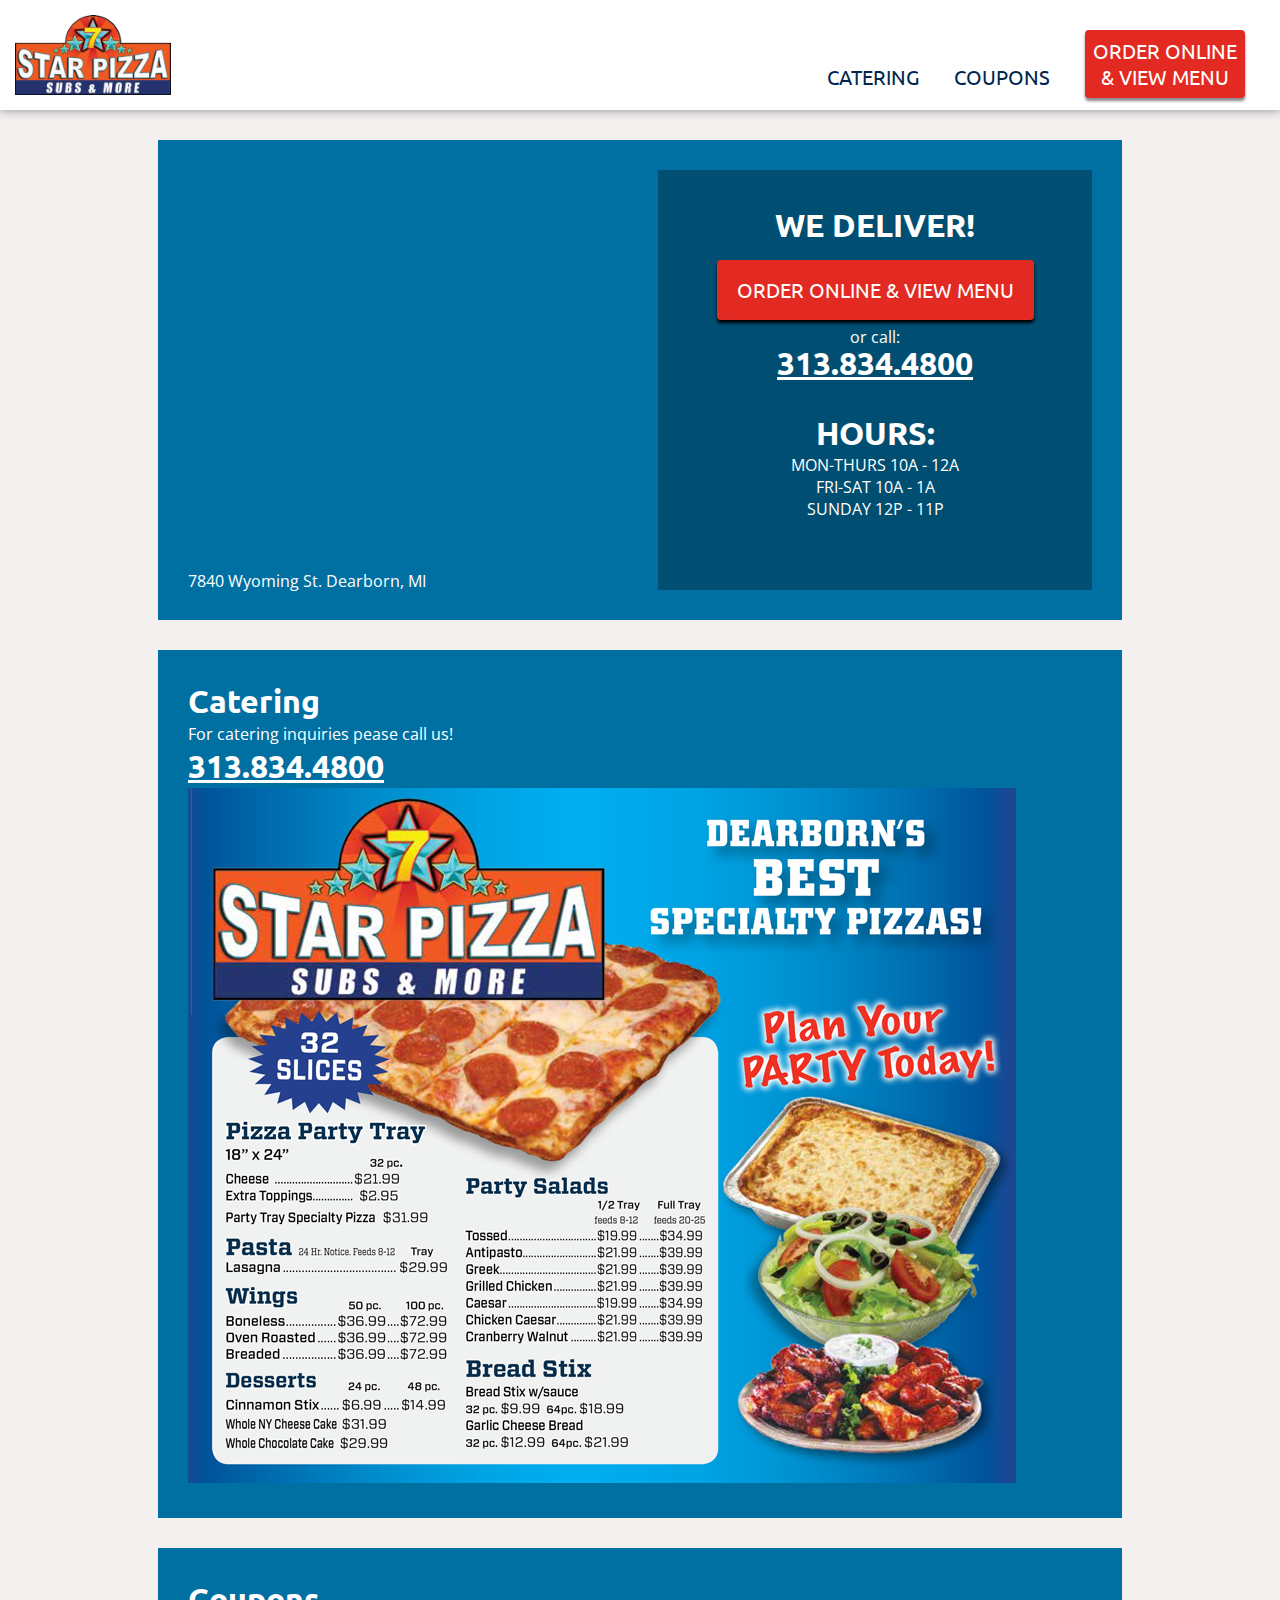
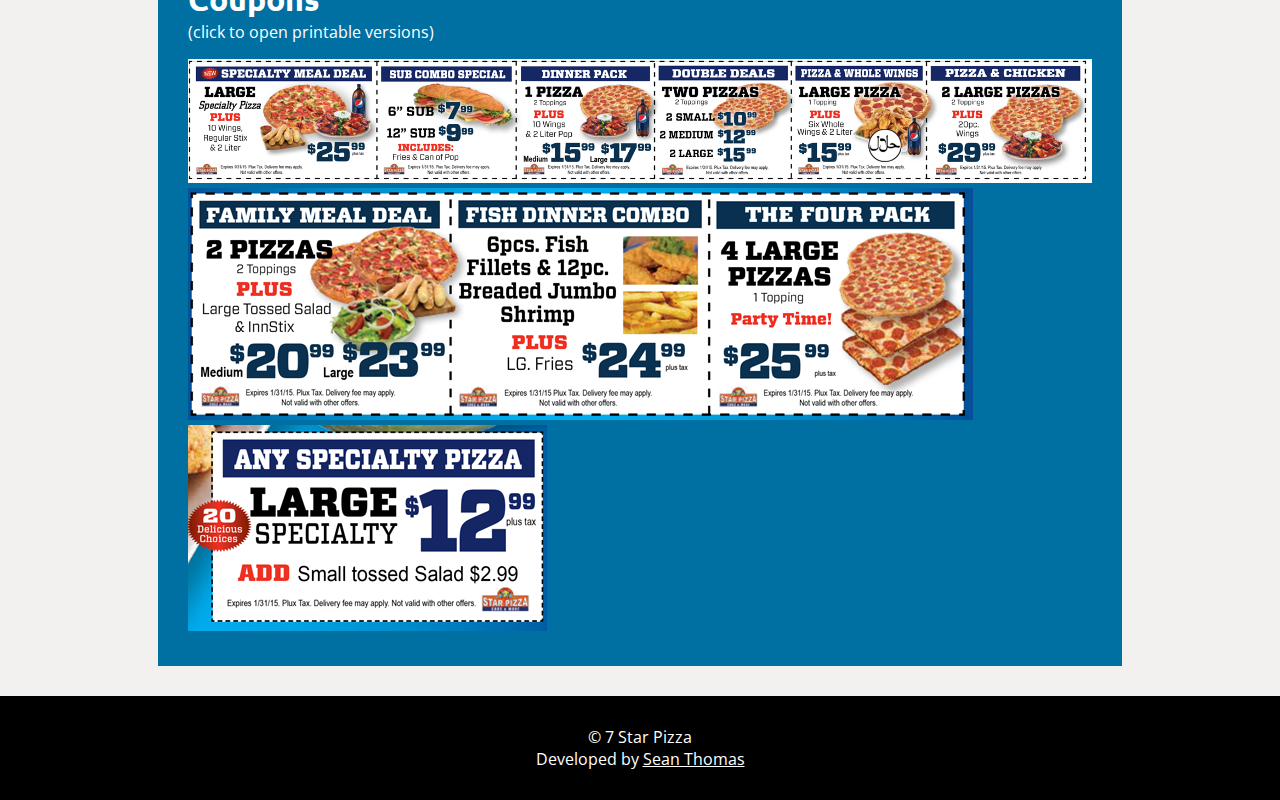
==== index.htm @ 00bd5d82 "changed name" ====
<!DOCTYPE html PUBLIC "-//W3C//DTD XHTML 1.0 Strict//EN"
 "http://www.w3.org/TR/xhtml1/DTD/xhtml1-strict.dtd">
<html xmlns="http://www.w3.org/1999/xhtml">

<head>
    <title>
    	7 Star Pizza
    </title>
    <link type="text/css" rel="stylesheet" href="style.css">
   <link href='http://fonts.googleapis.com/css?family=Ubuntu:700|Open+Sans:400italic,600italic,700italic,400,700,600' rel='stylesheet' type='text/css'>
   <meta name="viewport" content="width=device-width, initial-scale=1.0" />


</head>


<body>


<div id="header">
	
    <div id="logo"><a href="#" onclick="smoothScroll('');" accesskey="1"><img src="images/logo.png" alt="7 Star Logo"></a></div>
    <ul>
    
    
        
    
       	 
    <li>
    	<a href="#catering" onclick="smoothScroll('catering');">CATERING</a>
    </li>
        
    <li>
    	<a href="#coupons" onclick="smoothScroll('coupons');">COUPONS</a>
    </li>
    <li>
    	<a href="https://www.orderstart.com/7starpizza" class="navbarOrder">ORDER ONLINE</br>&amp; VIEW MENU</a> 
    </li>
    </ul>
    
</div>


<div id="content">
	
    <div id="contact">
    	<div id="right">
    		<h1>WE DELIVER!</h1>
    		<a href="https://www.orderstart.com/7starpizza" class="navbarOrder" id="inContact">ORDER ONLINE &amp; VIEW MENU</a> 
    		<p>or call:</p>
    		<h1><a href="tel:+1-313-834-4800">313.834.4800</a></h1>
    		<h1><br><br><br><br><br><br>HOURS:</h1>
    		<p>MON-THURS 10A - 12A<br>
    			FRI-SAT 10A - 1A<br>
    			SUNDAY 12P - 11P
    		</p>
    	</div>
    	<div id="left">
    		<iframe id="map" frameborder="0" style="border:0" src="https://www.google.com/maps/embed/v1/place?q=7840%20Wyoming%20Street%2C%20Dearborn%2C%20MI%2C%20United%20States&key=AIzaSyAMWW5sTQtnzHOuHHIys45VFIl9ddIp5K8"></iframe>
    		<p>7840 Wyoming St. Dearborn, MI</p>
    	</div>
    	
    	<div style="clear:both"></div>
	</div>
    
    
    <div id="catering">
	    <h1>Catering</h1>
	    <p>For catering inquiries pease call us!</p>
	    <h1><a href="tel:+1-313-834-4800">313.834.4800</a></h1>
	   	<a href="images/catering.png" ><img src="images/catering.png" alt="7 Star Catering Menu"></a>

    </div>
    
    
    <div id="coupons">
	    <h1>Coupons</h1>
	    <p>(click to open printable versions)</p>
	    <a href="images/coupons1.png" ><img src="images/coupons1.png" alt="7 Star Coupons"></a>
	    <a href="images/coupons2.png" ><img src="images/coupons2.png" alt="7 Star Coupons"></a>
	    <a href="images/coupons3.png" ><img src="images/coupons3.png" alt="7 Star Coupons"></a>
	    
    </div>
    
    
</div>

<div id="footer">
	
	&copy; 7 Star Pizza<br>
	Developed by <a link href="http://theseangt.appspot.com">Sean Thomas</a>
	
</div>

<script src="//ajax.googleapis.com/ajax/libs/jquery/1.11.0/jquery.min.js"></script>
</body> 

</html>

<script type="text/javascript">
function currentYPosition() {
    // Firefox, Chrome, Opera, Safari
    if (self.pageYOffset) return self.pageYOffset;
    // Internet Explorer 6 - standards mode
    if (document.documentElement && document.documentElement.scrollTop)
        return document.documentElement.scrollTop;
    // Internet Explorer 6, 7 and 8
    if (document.body.scrollTop) return document.body.scrollTop;
    return 0;
}

function elmYPosition(eID) {
    var elm = document.getElementById(eID);
    var y = elm.offsetTop;
    var node = elm;
    while (node.offsetParent && node.offsetParent != document.body) {
        node = node.offsetParent;
        y += node.offsetTop;
    } return y;
}

function smoothScroll(eID) {
    var startY = currentYPosition();
    var stopY = elmYPosition(eID);

    var distance = stopY > startY ? stopY - startY : startY - stopY;
    if (distance < 100) {
        scrollTo(0, stopY); return;
    }
    var speed = Math.round(distance / 100);
    if (speed >= 20) speed = 20;
    var step = Math.round(distance / 25);
    var leapY = stopY > startY ? startY + step : startY - step;
    var timer = 0;
    if (stopY > startY) {
        for ( var i=startY; i<stopY; i+=step ) {
            setTimeout("window.scrollTo(0, "+leapY+")", timer * speed);
            leapY += step; if (leapY > stopY) leapY = stopY; timer++;
        } return;
    }
    for ( var i=startY; i>stopY; i-=step ) {
        setTimeout("window.scrollTo(0, "+leapY+")", timer * speed);
        leapY -= step; if (leapY < stopY) leapY = stopY; timer++;
    }
    return false;
}

$(document).ready(function () {

    $(window).scroll(function () {
        if ($(this).scrollTop() > 100) {
            $('.scrollup').fadeIn();
        } else {
            $('.scrollup').fadeOut();
        }
    });

    $('.scrollup').click(function () {
        $("html, body").animate({
            scrollTop: 0
        }, 600);
        return false;
    });

});

</script>
---- style.css ----
body 
    {
    font-family: 'Open Sans', sans-serif;
    color: #00254F;
    background-color: #F3F0F0;
    margin:0;
    padding:0;
    border:0;
    }
h1{
	font-family: 'Ubuntu', sans-serif;
	color: white;
}

p
	{
	font-family: 'Open Sans', sans-serif;
    color: white;
    background: none;
	}
#pic
    {
    padding: 14px;
    }

a
    {
    color: white; 
    }

#header 
    {
    font-family: 'Ubuntu', sans-serif; 
    overflow:hidden;
    padding: 0px 0px 0px 0px;
    background-color:white;
    box-shadow: 0px 0px 10px 0px #888888;
    width:100%;
    height:auto;
    z-index:1000;
    top:0px;
    
    }
    
#logo img{
	float:left;
  width: 156px;
  height: 80px;
  margin:15px;
   }
.navbarOrder{
	background:#E32A22;
	padding:8px;
	color:white !important;
	display:inline-block;
	text-align:center;
	box-shadow: 0px 3px 3px 0px #888888;
	border-radius:4px;
}
#inContact{
	font-family: 'Ubuntu', sans-serif; 
	max-width:400px;
	line-height:40px;
	text-decoration:none;
	box-shadow: 0px 3px 3px 0px black;
	display:table;
	margin: 30px auto -10px auto;
	font-size:20px;
	padding: 10px 20px 10px 20px;
}
#inContact:hover{
	text-decoration:underline;
}
.navbarOrder:hover{
	text-decoration:underline;
	
	cursor:pointer;
}
.bigButton{
	
}
.bigButton:hover{
	
}
#header li 
    { 
    font-size: 20px;
    display: inline;
    padding:15px;
    }
    
#header ul 
    {
    list-style: none;
    text-align: right;
    vertical-align: middle;
    padding-right:20px;
    float:right;
    margin: 30px 0 0 0;
    }
    
#header li a
    { 
    	text-decoration:none;
    	color:#00254F;
    }
#header li a:hover
    { 
    	text-decoration:underline;
    }
    
#content{
	max-width:1024px;
	margin:auto;
}

#coupons, #menu, #catering, #contact{
	margin:30px;
	padding:30px;
}
#menu{
	background-color: #D13532;
}
#catering, #contact, #coupons{
	background-color: #0070A3;
}


#left{
	width:48%;
	height:400px;
	float:left;
	margin:auto;
}
#map{
	float:left;
	width:100%;
	height:100%;
	
}
#right{
	width:48%;
	height:350px;
	float:right;
	padding:50px 0px 20px 0px;
	background:#7f7f7f;
  background:rgba(0,0,0,0.3);
}


#right h1{
	width:100%;
	text-align:center;
	line-height:10px;
	margin:0;
	padding:0;
}
#right p{
	width:100%;
	text-align:center;
	margin-bottom:10px;
	color:white;
	background:none;
}
#left p{
	color:white;
}
#hours{
	padding-top:60px;
}

#footer{
	background-color:black;
	color:white;
	text-align:center;
	padding:30px;
}
#coupons img{
	max-width:100%;
	height:auto;
}
#coupons h1{
	line-height:0;
}
#catering h1{
	line-height:0;
}
#catering img{
	max-width:100%;
	height:auto;
}
    
/* -----------Smartphone View----------- */ 
@media only screen and (max-width : 520px)   {


#header ul 
    {
    text-align: center;
    vertical-align: middle;
    padding: 15px 0px 15px 0px;
    width:100%;
    margin:0;
    }
#header li{
	display:block;
}
#logo{
	width:156px;
	height:80px;
	margin:auto;
   }
#logo img{
	margin:15px 0px 5px 0px;
	padding:0;
}
#coupons, #menu, #catering, #contact{
	margin:10px;
	padding:10px;
}
#left{
	width:100%;
	height:400px;
	margin-top:10px;
}
#map{
	width:100%;
	height:95%;
	
}
#right{
	width:100%;
	height:auto;
	margin:auto;
}


}

/* -----------Tablet View----------- */ 
@media only screen and (max-width : 797px) and (min-width : 481px)   {


#header ul 
    {
    text-align: center;
    vertical-align: middle;
    padding: 15px 0px 15px 0px;
    width:100%;
    margin:0;
    }
#logo{
	width:156px;
	height:80px;
	margin:auto;
   }
#logo img{
	margin:15px 0px 5px 0px;
	padding:0;
}
#coupons, #menu, #catering, #contact{
	margin:10px;
	padding:10px;
}
#left{
	width:100%;
	height:400px;
	margin-top:30px;
}
#map{
	width:100%;
	height:95%;
	
}
#right{
	width:100%;
	height:auto;
	margin:auto;
}


}
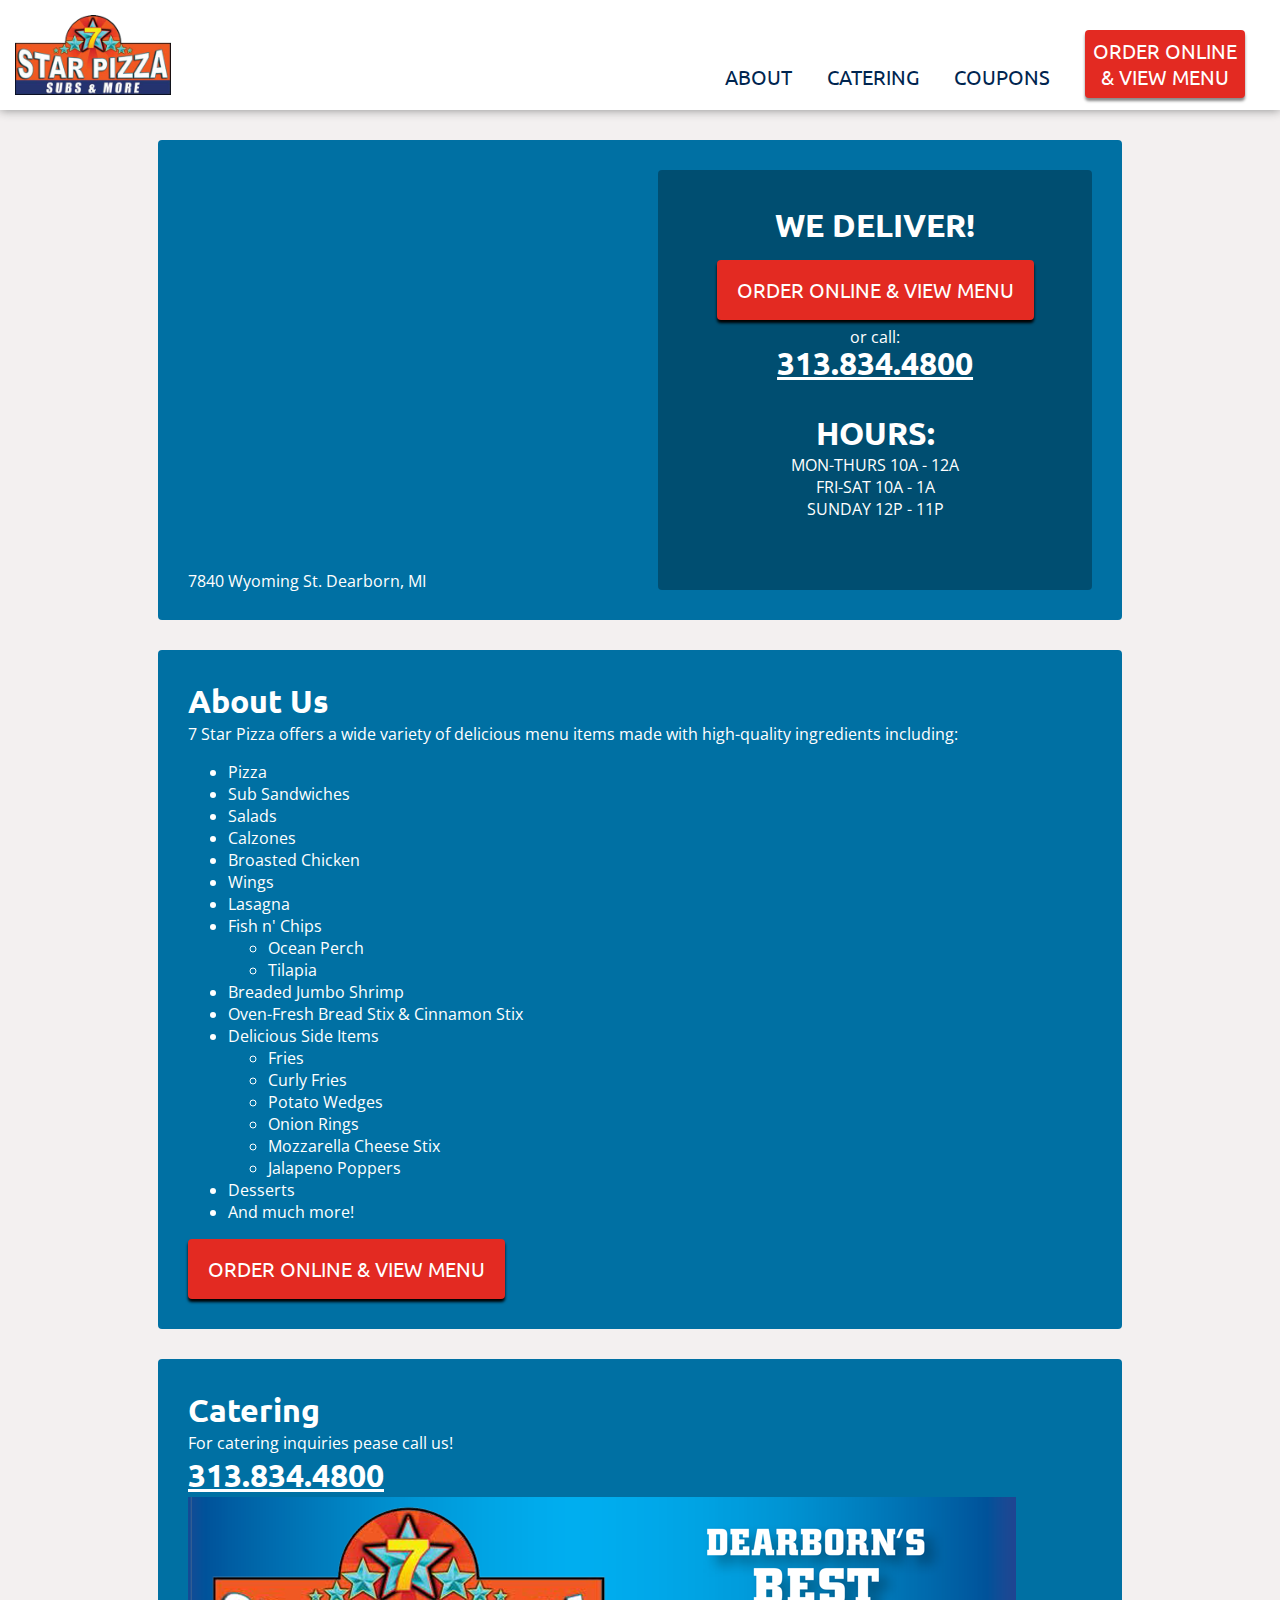
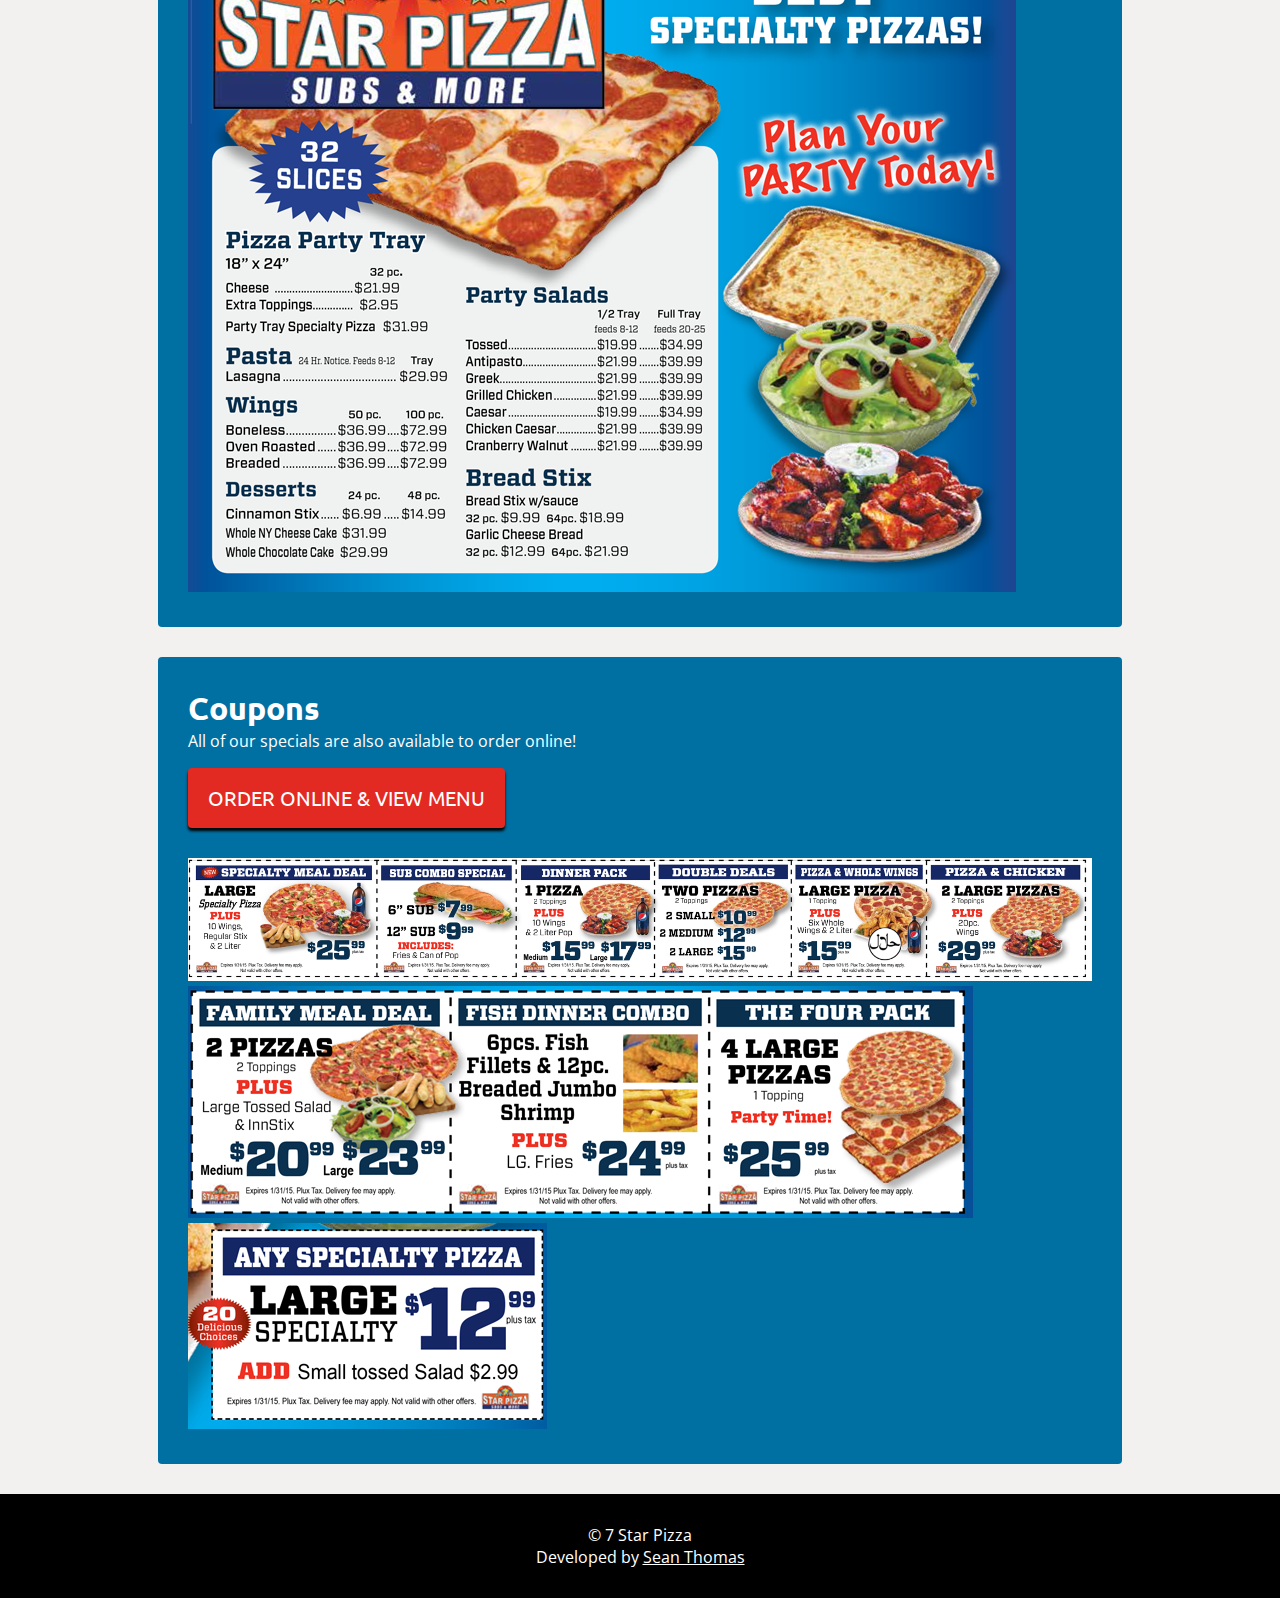
==== commit a9c09ee8: "About Us section; tweaks" ====
--- a/index.htm
+++ b/index.htm
@@ -24,7 +24,9 @@
     
     
         
-    
+    <li>
+    	<a href="#about" onclick="smoothScroll('about');">ABOUT</a>
+    </li>
        	 
     <li>
     	<a href="#catering" onclick="smoothScroll('catering');">CATERING</a>
@@ -56,13 +58,53 @@
     		</p>
     	</div>
     	<div id="left">
-    		<iframe id="map" frameborder="0" style="border:0" src="https://www.google.com/maps/embed/v1/place?q=7840%20Wyoming%20Street%2C%20Dearborn%2C%20MI%2C%20United%20States&key=AIzaSyAMWW5sTQtnzHOuHHIys45VFIl9ddIp5K8"></iframe>
+    		<div class="overlay" onClick="style.pointerEvents='none'"></div>
+    		<iframe id="map" frameborder="0" style="border:0" src="https://www.google.com/maps/embed/v1/place?q=7%20star%20pizza%20dearborn%20MI&key=AIzaSyAMWW5sTQtnzHOuHHIys45VFIl9ddIp5K8"></iframe>
     		<p>7840 Wyoming St. Dearborn, MI</p>
     	</div>
     	
     	<div style="clear:both"></div>
 	</div>
     
+    <div id="about">
+	    <h1>About Us</h1>
+	    <p>7 Star Pizza offers a wide variety of delicious menu items made with high-quality ingredients including:
+	    	<ul>
+	    		<li>Pizza</li>
+	    		<li>Sub Sandwiches</li>
+	    		<li>Salads</li>
+	    		<li>Calzones</li>
+	    		<li>Broasted Chicken</li>
+	    		<li>Wings</li>
+	    		<li>Lasagna</li>
+	    		<li>Fish n' Chips</li>
+	    			<ul>
+	    				<li>Ocean Perch</li>
+	    				<li>Tilapia</li>
+	    			</ul>
+	    		<li>Breaded Jumbo Shrimp</li>
+	    		<li>Oven-Fresh Bread Stix & Cinnamon Stix</li>
+	    		<li>Delicious Side Items</li>
+	    			<ul>
+	    			<li>Fries</li>
+	    			<li>Curly Fries</li>
+	    			<li>Potato Wedges</li>
+	    			<li>Onion Rings</li>
+	    			<li>Mozzarella Cheese Stix</li>
+	    			<li>Jalapeno Poppers</li>
+	    			</ul>
+	    		<li>Desserts</li>
+	    		<li>And much more!</li>
+	    		
+	    	</ul>
+	    	
+	    	
+	    	
+	    	</p>
+	    		    <a href="https://www.orderstart.com/7starpizza" class="navbarOrder" id="inAbout">ORDER ONLINE &amp; VIEW MENU</a> 
+
+
+    </div>    
     
     <div id="catering">
 	    <h1>Catering</h1>
@@ -75,10 +117,12 @@
     
     <div id="coupons">
 	    <h1>Coupons</h1>
-	    <p>(click to open printable versions)</p>
-	    <a href="images/coupons1.png" ><img src="images/coupons1.png" alt="7 Star Coupons"></a>
-	    <a href="images/coupons2.png" ><img src="images/coupons2.png" alt="7 Star Coupons"></a>
-	    <a href="images/coupons3.png" ><img src="images/coupons3.png" alt="7 Star Coupons"></a>
+	    <p>All of our specials are also available to order online!</p>
+	    <a href="https://www.orderstart.com/7starpizza" class="navbarOrder" id="inCoupons">ORDER ONLINE &amp; VIEW MENU</a> 
+
+	    <a href="images/coupons1.png"><img src="images/coupons1.png" alt="7 Star Coupons"></a>
+	    <a href="images/coupons2.png"><img src="images/coupons2.png" alt="7 Star Coupons"></a>
+	    <a href="images/coupons3.png"><img src="images/coupons3.png" alt="7 Star Coupons"></a>
 	    
     </div>
     
--- a/style.css
+++ b/style.css
@@ -115,14 +115,16 @@
 	margin:auto;
 }
 
-#coupons, #menu, #catering, #contact{
+#coupons, #menu, #catering, #contact, #about{
 	margin:30px;
 	padding:30px;
+		border-radius:4px;
+
 }
 #menu{
 	background-color: #D13532;
 }
-#catering, #contact, #coupons{
+#catering, #contact, #coupons, #about{
 	background-color: #0070A3;
 }
 
@@ -138,6 +140,14 @@
 	width:100%;
 	height:100%;
 	
+}
+.overlay {
+   background:transparent; 
+   position:relative; 
+   width:100%;
+   height:400px; /* your iframe height */
+   top:400px;  /* your iframe height */
+   margin-top:-400px;  /* your iframe height */
 }
 #right{
 	width:48%;
@@ -146,6 +156,8 @@
 	padding:50px 0px 20px 0px;
 	background:#7f7f7f;
   background:rgba(0,0,0,0.3);
+  	border-radius:4px;
+
 }
 
 
@@ -168,6 +180,39 @@
 }
 #hours{
 	padding-top:60px;
+}
+
+#about ul{
+	color:white;
+}
+
+#inCoupons{
+	font-family: 'Ubuntu', sans-serif; 
+	max-width:400px;
+	line-height:40px;
+	text-decoration:none;
+	box-shadow: 0px 3px 3px 0px black;
+	display:table;
+	margin-bottom:30px;
+	font-size:20px;
+	padding: 10px 20px 10px 20px;
+}
+#inCoupons:hover{
+	text-decoration:underline;
+}
+
+#inAbout{
+	font-family: 'Ubuntu', sans-serif; 
+	max-width:400px;
+	line-height:40px;
+	text-decoration:none;
+	box-shadow: 0px 3px 3px 0px black;
+	display:table;
+	font-size:20px;
+	padding: 10px 20px 10px 20px;
+}
+#inAbout:hover{
+	text-decoration:underline;
 }
 
 #footer{
@@ -186,13 +231,16 @@
 #catering h1{
 	line-height:0;
 }
+#about h1{
+	line-height:0;
+}
 #catering img{
 	max-width:100%;
 	height:auto;
 }
     
 /* -----------Smartphone View----------- */ 
-@media only screen and (max-width : 520px)   {
+@media only screen and (max-width : 580px)   {
 
 
 #header ul 
@@ -215,7 +263,7 @@
 	margin:15px 0px 5px 0px;
 	padding:0;
 }
-#coupons, #menu, #catering, #contact{
+#coupons, #menu, #catering, #contact, #about{
 	margin:10px;
 	padding:10px;
 }
@@ -239,7 +287,7 @@
 }
 
 /* -----------Tablet View----------- */ 
-@media only screen and (max-width : 797px) and (min-width : 481px)   {
+@media only screen and (max-width : 815px) and (min-width : 581px)   {
 
 
 #header ul 
@@ -259,7 +307,7 @@
 	margin:15px 0px 5px 0px;
 	padding:0;
 }
-#coupons, #menu, #catering, #contact{
+#coupons, #menu, #catering, #contact, #about{
 	margin:10px;
 	padding:10px;
 }
